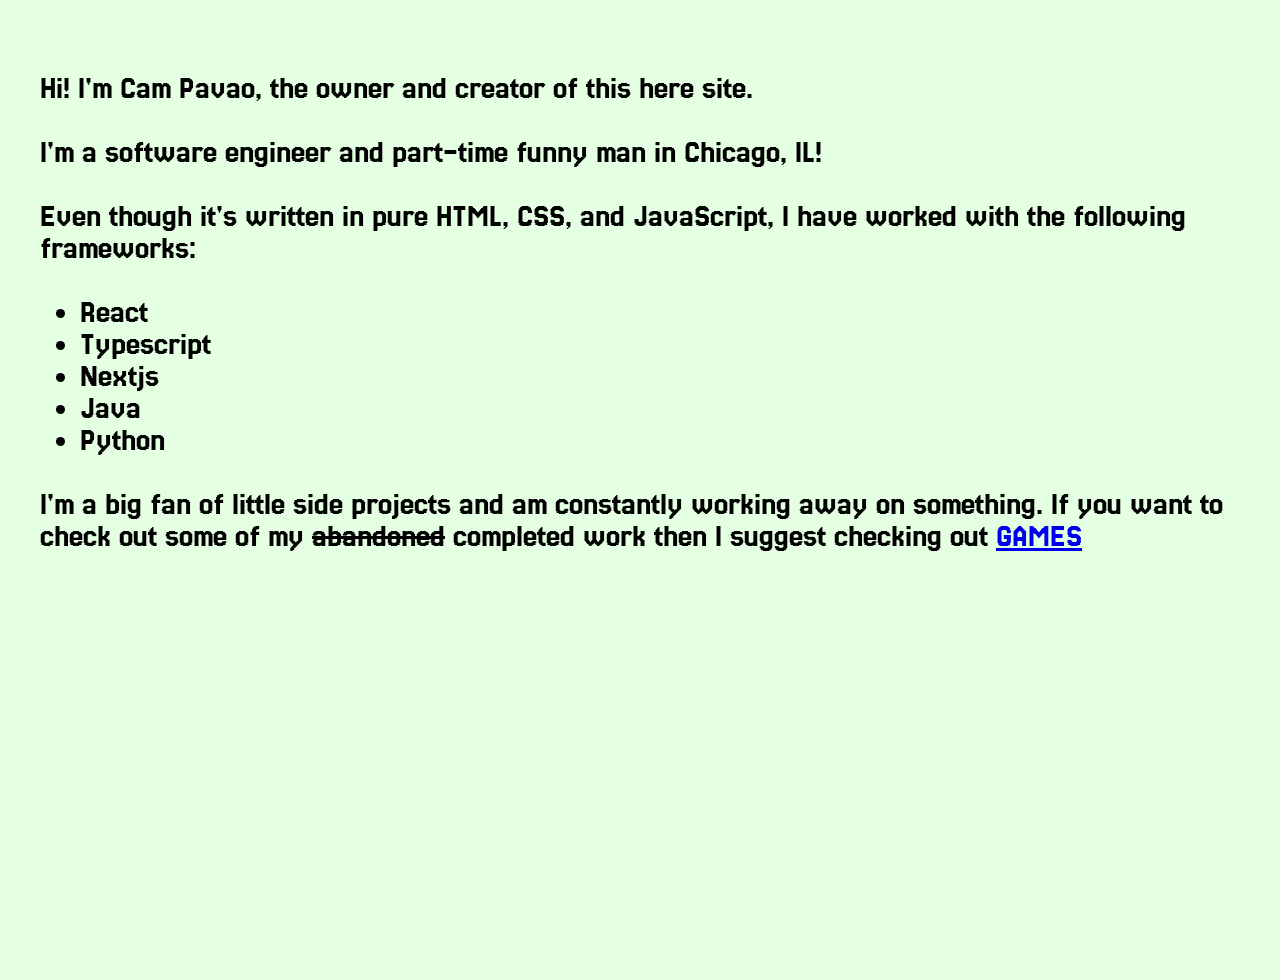
==== about.html @ b5a67d14 "no more mr public folder" ====
<!DOCTYPE html>
<html lang="en">
  <head>
    <meta charset="UTF-8" />
    <meta name="viewport" content="width=device-width, initial-scale=1.0" />
    <title>Cam's Self</title>
    <link href="https://fonts.googleapis.com/css2?family=Jersey+25&display=swap" rel="stylesheet">
    <link rel="stylesheet" href="global.css" />
  </head>
  <body>
    <main class="about">
      <p>Hi! I'm Cam Pavao, the owner and creator of this here site.</p>
      <p>I'm a software engineer and part-time funny man in Chicago, IL!</p>
      <p>
        Even though it's written in pure HTML, CSS, and JavaScript, I have
        worked with the following frameworks:
      </p>
      <ul>
        <li>React</li>
        <li>Typescript</li>
        <li>Nextjs</li>
        <li>Java</li>
        <li>Python</li>
      </ul>
      <p>
        I'm a big fan of little side projects and am constantly working away on
        something. If you want to check out some of my <s>abandoned</s> completed work
        then I suggest checking out <a href="games.html">GAMES</a>
      </p>
    </main>
  </body>
</html>
---- global.css ----
* {
  text-rendering: optimizeLegibility;
}

html {
    height: 100%;
}

body {
  --dark-orange: #f0a868;
  --light-orange: #ffe8c2;
  --light-green: #e4ffe1;
  --yellow-green: #f4fdd9;
  --dark-green: #6a8d73;

  margin: 0;
  font-family: "Jersey 25", sans-serif;
  height: 100%;
}

.name {
  width: 100%;
  text-align: center;
}

.jersey-25-regular {
  font-family: "Jersey 25", sans-serif;
  font-weight: 400;
  font-style: normal;
}

input {
  width: 100%;
  height: 36px;
  font-family: "Jersey 25", sans-serif;
  font-size: xx-large;
  background: none;
  border: none;
  border-bottom: 2px solid var(--dark-green);
  outline: none;
  text-align: center;
}

#keyboard {
  padding: 80px 4px;
  margin: 24px;
  display: grid;
  grid-template-rows: 3fr;
  row-gap: 12px;
}

.key-row {
  display: flex;
  align-items: center;
  justify-content: center;
  gap: 8px;
}

.key {
  position: relative;
  width: 100%;
  max-width: 5rem;
  height: 4rem;
  font-family: "Jersey 25", sans-serif;
  font-size: xx-large;
  background: none;
  border-radius: 8px;
  border: none;
  background-color: var(--light-green);
  box-shadow: 0 0 8px 0 var(--dark-green);
  /* border: 2px solid darkslategray; */

  transform: translate3d(0, 0, 12px);
  transform-style: preserve-3d;
  transition: all 0.25s cubic-bezier(0.2, 1, 0.2, 1);
}

.key::after {
  content: "";
  position: absolute;
  top: -2px;
  left: 0px;
  width: 100%;
  max-width: 5rem;
  height: 4rem;
  border-bottom: 4px solid var(--dark-green);
  border-radius: 8px;
}

.space-bar,
.space-bar::after {
  width: 100%;
  max-width: 30rem;
}

.backspace,
.backspace::after {
  width: 100%;
  max-width: 10rem;
}

.click {
  background-color: var(--dark-green);
  color: white;
  border-color: black;
  transform: translate3d(0, 2px, 12px);
  box-shadow: 0 0 4px 0 var(--dark-green);
}

#hint {
  width: 100%;
  text-align: center;
  font-size: x-large;
  color: var(--dark-orange);
}

.container {
  background-color: var(--yellow-green);
  display: flex;
  flex-direction: column;
  justify-content: center;
  align-items: center;
  min-height: 100%;
  font-size: xx-large;
  font-family: "Jersey 25", sans-serif;
  padding: 20px;
}

.section img {
  width: 100%;
  border: 2px solid var(--dark-orange);
  border-radius: 12px;
}

.image-container a {
  display: flex;
  gap: 4px;
}

@media screen and (max-width: 765px) {
  .image-container a {
    display: flex;
    flex-direction: column
  }
}


.about {
  min-height: 100%;
    background-color: var(--light-green);
    padding: 40px;
}

.about p {
    font-size: xx-large;
    font-family: "Jersey 25", sans-serif;
}

.about li {
    font-size: xx-large;
}
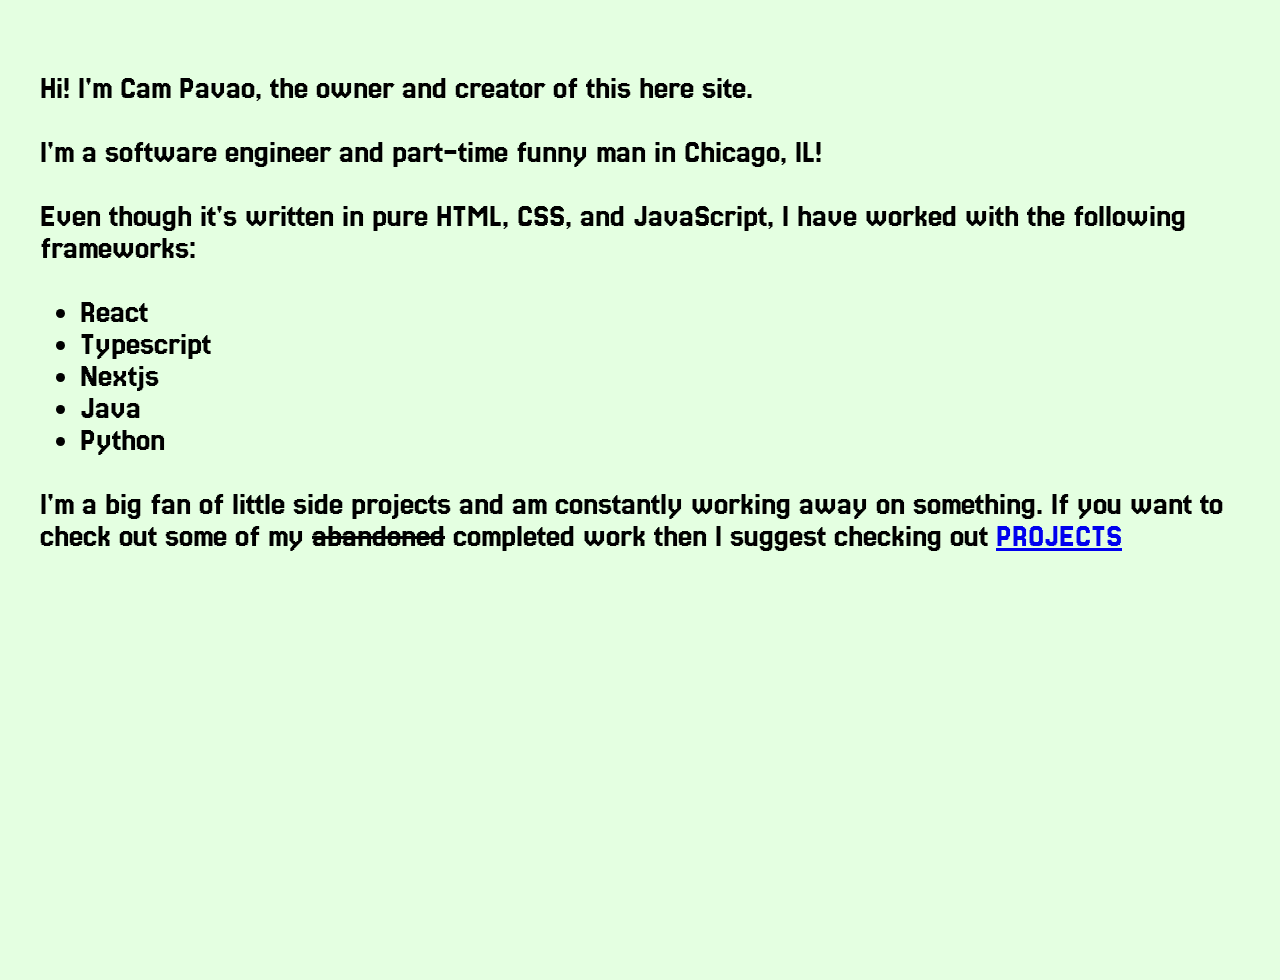
==== commit b28fdfd7: "smaller sounds" ====
--- a/about.html
+++ b/about.html
@@ -5,6 +5,7 @@
     <meta name="viewport" content="width=device-width, initial-scale=1.0" />
     <title>Cam's Self</title>
     <link href="https://fonts.googleapis.com/css2?family=Jersey+25&display=swap" rel="stylesheet">
+    <meta name="theme-color" content="#e4ffe1">
     <link rel="stylesheet" href="global.css" />
   </head>
   <body>
@@ -25,7 +26,7 @@
       <p>
         I'm a big fan of little side projects and am constantly working away on
         something. If you want to check out some of my <s>abandoned</s> completed work
-        then I suggest checking out <a href="games.html">GAMES</a>
+        then I suggest checking out <a href="projects.html">PROJECTS</a>
       </p>
     </main>
   </body>
--- a/global.css
+++ b/global.css
@@ -3,7 +3,9 @@
 }
 
 html {
-    height: 100%;
+  height: 100vh;
+  width: 100vw;
+  overflow-x: hidden;
 }
 
 body {
@@ -12,6 +14,7 @@
   --light-green: #e4ffe1;
   --yellow-green: #f4fdd9;
   --dark-green: #6a8d73;
+  /* --dark-green-shadow: rgba(106, 141, 115, 0.2) */
 
   margin: 0;
   font-family: "Jersey 25", sans-serif;
@@ -29,7 +32,13 @@
   font-style: normal;
 }
 
-input {
+#form {
+  display: flex;
+  flex-direction: column;
+  align-items: center;
+}
+
+.ani-input {
   width: 100%;
   height: 36px;
   font-family: "Jersey 25", sans-serif;
@@ -39,9 +48,11 @@
   border-bottom: 2px solid var(--dark-green);
   outline: none;
   text-align: center;
+  position: relative; /* Positioning context for cursor */
 }
 
 #keyboard {
+  width: 100%;
   padding: 80px 4px;
   margin: 24px;
   display: grid;
@@ -57,8 +68,12 @@
 }
 
 .key {
+  display: flex;
+  justify-content: center;
+  align-items: center;
+  flex: 1;
+
   position: relative;
-  width: 100%;
   max-width: 5rem;
   height: 4rem;
   font-family: "Jersey 25", sans-serif;
@@ -66,9 +81,9 @@
   background: none;
   border-radius: 8px;
   border: none;
+  color: black;
   background-color: var(--light-green);
   box-shadow: 0 0 8px 0 var(--dark-green);
-  /* border: 2px solid darkslategray; */
 
   transform: translate3d(0, 0, 12px);
   transform-style: preserve-3d;
@@ -128,34 +143,119 @@
 
 .section img {
   width: 100%;
-  border: 2px solid var(--dark-orange);
+  box-shadow: 1px 2px 3px 4px rgba(106, 141, 115, 0.2);
   border-radius: 12px;
 }
 
 .image-container a {
+  width: 100%;
+  min-height: 412px;
+  position: relative;
   display: flex;
   gap: 4px;
 }
 
+.about {
+  min-height: 100%;
+  background-color: var(--light-green);
+  padding: 40px;
+}
+
+.about p {
+  font-size: xx-large;
+  font-family: "Jersey 25", sans-serif;
+}
+
+.about li {
+  font-size: xx-large;
+}
+
+.enter-button {
+  min-width: 50px;
+  transform: rotate(90deg);
+}
+
+.backspace-button {
+  min-width: 50px;
+}
+
+.pic-1 {
+  z-index: 1;
+}
+
+.pic-1,
+.pic-2 {
+  border-radius: 12px;
+  position: absolute;
+  top: 0;
+  max-width: 50%;
+  left: 32px;
+}
+
+.pic-2 {
+  top: 32px;
+  right: 32px;
+  left: unset;
+}
+
+.portrait {
+  max-width: unset;
+  height: 100%;
+}
+
+/* Mobile */
 @media screen and (max-width: 765px) {
+  html {
+    overflow-x: hidden;
+  }
+
+  .home {
+    height: 100%;
+    overflow: hidden;
+  }
+
+  #form {
+    height: 100%;
+    justify-content: space-around;
+  }
+
+  #keyboard {
+    padding: 10px;
+    margin: 0;
+    max-width: 350px;
+    padding-bottom: 100px;
+  }
   .image-container a {
     display: flex;
-    flex-direction: column
-  }
-}
-
-
-.about {
-  min-height: 100%;
-    background-color: var(--light-green);
-    padding: 40px;
-}
-
-.about p {
-    font-size: xx-large;
-    font-family: "Jersey 25", sans-serif;
-}
-
-.about li {
-    font-size: xx-large;
-}
+    flex-direction: column;
+  }
+
+  .key-row {
+    gap: 4px;
+  }
+
+  .key {
+    padding: 0;
+    box-shadow: 0 0 4px 0 var(--dark-green);
+  }
+
+  .space-bar::after {
+    max-width: unset;
+  }
+
+  _::-webkit-full-page-media,
+  _:future,
+  :root #keyboard {
+    padding-bottom: 165px;
+  }
+
+  .image-container a {
+    height: unset;
+    gap: 12px;
+  }
+
+  .pic-1, .pic-2 {
+    max-width: unset;
+    position: unset;
+  }
+}
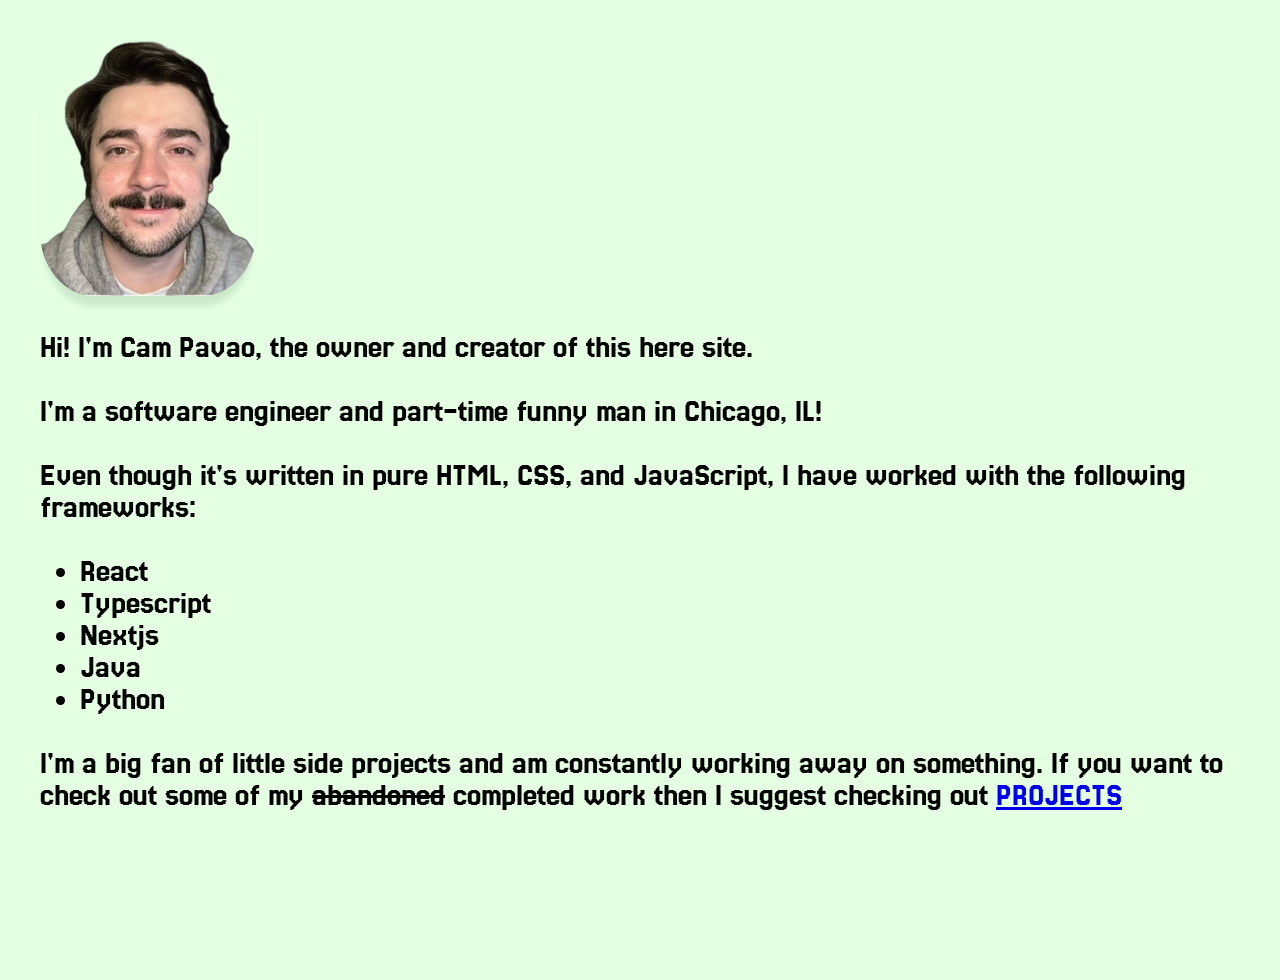
==== commit 7f19cf68: "the good stuff" ====
--- a/about.html
+++ b/about.html
@@ -7,9 +7,12 @@
     <link href="https://fonts.googleapis.com/css2?family=Jersey+25&display=swap" rel="stylesheet">
     <meta name="theme-color" content="#e4ffe1">
     <link rel="stylesheet" href="global.css" />
+    <link rel="icon" type="image/x-icon" href="/favicon.ico">
+    <link rel="manifest" href="/manifest.json">
   </head>
   <body>
     <main class="about">
+      <img class="me" src="/favicon.ico" alt=""></img>
       <p>Hi! I'm Cam Pavao, the owner and creator of this here site.</p>
       <p>I'm a software engineer and part-time funny man in Chicago, IL!</p>
       <p>
--- a/global.css
+++ b/global.css
@@ -10,10 +10,13 @@
 
 body {
   --dark-orange: #f0a868;
+  --salmon: #f3d6c2;
   --light-orange: #ffe8c2;
   --light-green: #e4ffe1;
   --yellow-green: #f4fdd9;
   --dark-green: #6a8d73;
+  --forest: #405545;
+
   /* --dark-green-shadow: rgba(106, 141, 115, 0.2) */
 
   margin: 0;
@@ -125,8 +128,8 @@
 #hint {
   width: 100%;
   text-align: center;
-  font-size: x-large;
-  color: var(--dark-orange);
+  font-size: xx-large;
+  color: var(--forest);
 }
 
 .container {
@@ -203,6 +206,18 @@
   height: 100%;
 }
 
+.me {
+  border-radius: 25%;
+  box-shadow: 0px 14px 6px -4px rgba(106, 141, 115, 0.2)
+}
+
+.home {
+  margin-top: -24px;
+  padding-top: 48px;
+  height: 100%;
+  background-color: var(--salmon);
+}
+
 /* Mobile */
 @media screen and (max-width: 765px) {
   html {
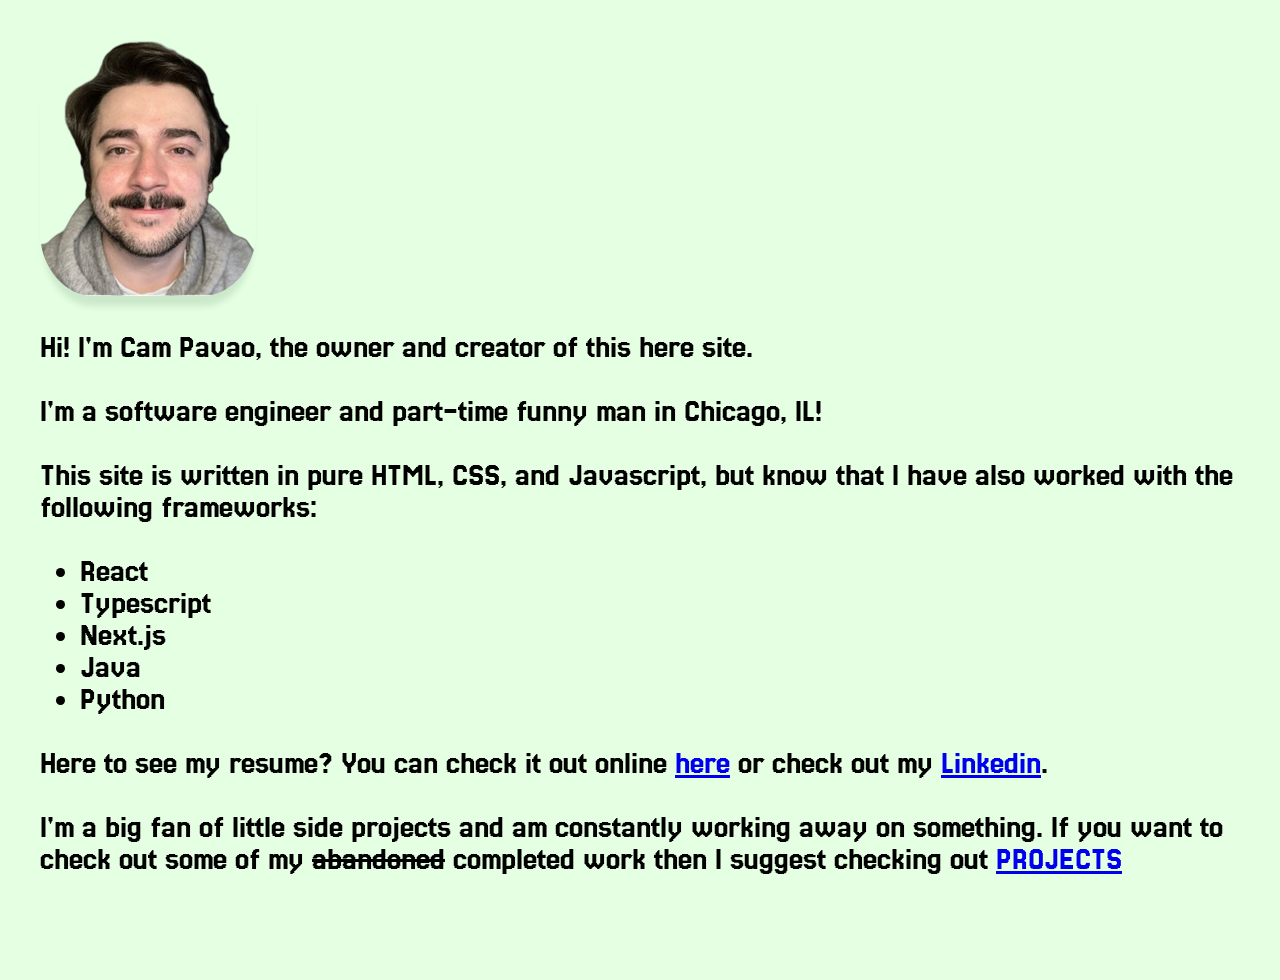
==== commit ba94cdcc: "add resume and laughformer" ====
--- a/about.html
+++ b/about.html
@@ -4,32 +4,49 @@
     <meta charset="UTF-8" />
     <meta name="viewport" content="width=device-width, initial-scale=1.0" />
     <title>Cam's Self</title>
-    <link href="https://fonts.googleapis.com/css2?family=Jersey+25&display=swap" rel="stylesheet">
-    <meta name="theme-color" content="#e4ffe1">
+    <link rel="preconnect" href="https://fonts.googleapis.com">
+    <link rel="preconnect" href="https://fonts.gstatic.com" crossorigin>
+    <link
+      href="https://fonts.googleapis.com/css2?family=Jersey+25:ital,wght@0,400&display=swap"
+      rel="stylesheet"
+    />
+    <meta name="theme-color" content="#e4ffe1" />
     <link rel="stylesheet" href="global.css" />
-    <link rel="icon" type="image/x-icon" href="/favicon.ico">
-    <link rel="manifest" href="/manifest.json">
+    <link rel="icon" type="image/x-icon" href="/favicon.ico" />
+    <link rel="manifest" href="/manifest.json" />
   </head>
   <body>
     <main class="about">
-      <img class="me" src="/favicon.ico" alt=""></img>
+      <img class="me" src="/favicon.ico" alt="" />
       <p>Hi! I'm Cam Pavao, the owner and creator of this here site.</p>
       <p>I'm a software engineer and part-time funny man in Chicago, IL!</p>
       <p>
-        Even though it's written in pure HTML, CSS, and JavaScript, I have
-        worked with the following frameworks:
+        This site is written in pure HTML, CSS, and Javascript, but know that I
+        have also worked with the following frameworks:
       </p>
       <ul>
         <li>React</li>
         <li>Typescript</li>
-        <li>Nextjs</li>
+        <li>Next.js</li>
         <li>Java</li>
         <li>Python</li>
       </ul>
       <p>
+        Here to see my resume? You can check it out online
+        <a
+          href="https://docs.google.com/document/d/e/2PACX-1vRjHDBGfC7XRdK13pG8YBS_F9xiUu6-b3EXepDzpuyTOJLSBh4jTkEXs-9ZOz8oPjkxqRWYwv5MiXdX/pub"
+          >here</a
+        >
+        or check out my
+        <a href="https://www.linkedin.com/in/cameron-pavao-0928b2140/"
+          >Linkedin</a
+        >.
+      </p>
+      <p>
         I'm a big fan of little side projects and am constantly working away on
-        something. If you want to check out some of my <s>abandoned</s> completed work
-        then I suggest checking out <a href="projects.html">PROJECTS</a>
+        something. If you want to check out some of my
+        <s>abandoned</s> completed work then I suggest checking out
+        <a href="projects.html">PROJECTS</a>
       </p>
     </main>
   </body>
--- a/global.css
+++ b/global.css
@@ -21,8 +21,11 @@
 
   margin: 0;
   font-family: "Jersey 25", sans-serif;
+  font-style: normal;
   height: 100%;
-}
+
+}
+
 
 .name {
   width: 100%;
@@ -144,11 +147,16 @@
   padding: 20px;
 }
 
+.section {
+  max-width: 800px;
+}
+
 .section img {
   width: 100%;
   box-shadow: 1px 2px 3px 4px rgba(106, 141, 115, 0.2);
   border-radius: 12px;
 }
+
 
 .image-container a {
   width: 100%;
@@ -243,6 +251,7 @@
   .image-container a {
     display: flex;
     flex-direction: column;
+    min-height: unset;
   }
 
   .key-row {
